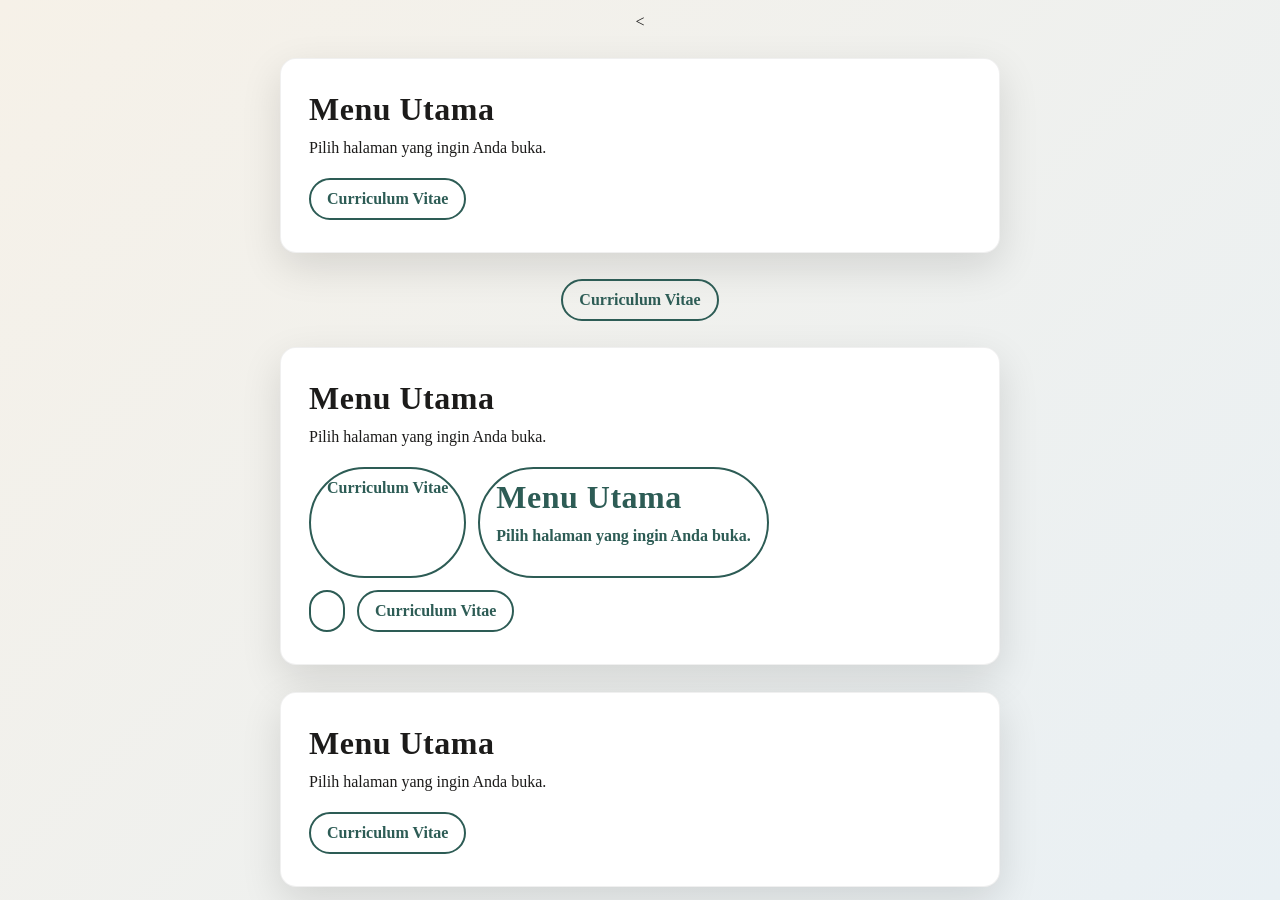
==== index.html @ be52fecc "Add files via upload" ====
<!DOCTYPE html>
<html lang="id">
<head>
    <meta charset="UTF-8">
    <<meta name="viewport" content="width=device-width, initial-scale=1">
    <title>Menu Utama</title>
    <style>
      :root {
        --bg1: #f6f1e8;
        --bg2: #e9f0f4;
        --ink: #1c1b1a;
        --accent: #2d5c55;
        --card: #ffffff;
      }

      * {
        box-sizing: border-box;
      }

      body {
        margin: 0;
        min-height: 100vh;
        display: grid;
        place-items: center;
        background: linear-gradient(135deg, var(--bg1), var(--bg2));
        color: var(--ink);
        font-family: "Georgia", "Times New Roman", serif;
      }

      .wrap {
        width: min(720px, 92vw);
        background: var(--card);
        padding: 32px 28px;
        border-radius: 16px;
        box-shadow: 0 14px 40px rgba(0, 0, 0, 0.12);
        border: 1px solid rgba(0, 0, 0, 0.06);
      }

      h1 {
        margin: 0 0 8px;
        font-size: 32px;
        letter-spacing: 0.5px;
      }

      p {
        margin: 0 0 18px;
        line-height: 1.5;
      }

      nav {
        display: flex;
        gap: 12px;
        flex-wrap: wrap;
      }

      nav a {
        text-decoration: none;
        color: var(--accent);
        border: 2px solid var(--accent);
        padding: 10px 16px;
        border-radius: 999px;
        font-weight: 700;
        transition: transform 0.15s ease, background 0.15s ease;
      }

      nav a:hover {
        background: var(--accent);
        color: #ffffff;
        transform: translateY(-2px);
      }
    </style>
    <head>
    <meta charset="UTF-8">
    <meta name="viewport" content="width=device-width, initial-scale=1">
    <title>Menu Utama</title>
    <style>
      :root {
        --bg1: #f6f1e8;
        --bg2: #e9f0f4;
        --ink: #1c1b1a;
        --accent: #2d5c55;
        --card: #ffffff;
      }

      * {
        box-sizing: border-box;
      }

      body {
        margin: 0;
        min-height: 100vh;
        display: grid;
        place-items: center;
        background: linear-gradient(135deg, var(--bg1), var(--bg2));
        color: var(--ink);
        font-family: "Georgia", "Times New Roman", serif;
      }

      .wrap {
        width: min(720px, 92vw);
        background: var(--card);
        padding: 32px 28px;
        border-radius: 16px;
        box-shadow: 0 14px 40px rgba(0, 0, 0, 0.12);
        border: 1px solid rgba(0, 0, 0, 0.06);
      }

      h1 {
        margin: 0 0 8px;
        font-size: 32px;
        letter-spacing: 0.5px;
      }

      p {
        margin: 0 0 18px;
        line-height: 1.5;
      }

      nav {
        display: flex;
        gap: 12px;
        flex-wrap: wrap;
      }

      nav a {
        text-decoration: none;
        color: var(--accent);
        border: 2px solid var(--accent);
        padding: 10px 16px;
        border-radius: 999px;
        font-weight: 700;
        transition: transform 0.15s ease, background 0.15s ease;
      }

      nav a:hover {
        background: var(--accent);
        color: #ffffff;
        transform: translateY(-2px);
      }
    </style>
  </head>
  <body>
    <main class="wrap">
      <h1>Menu Utama</h1>
      <p>Pilih halaman yang ingin Anda buka.</p>
      <nav>
        <a href="cvsaya.html">Curriculum Vitae</a>
      </nav>
    </main>
  
</body>
<nav>
        <a href="cvsaya.html">Curriculum Vitae</a>
      </nav>
<main class="wrap">
      <h1>Menu Utama</h1>
      <p>Pilih halaman yang ingin Anda buka.</p>
      <nav>
        <a href="cvsaya.html">Curriculum Vitae</a>
        <a href=">Curriculum Vitae</a>
      </nav>
    </main>
    <body>
    <main class="wrap">
      <h1>Menu Utama</h1>
      <p>Pilih halaman yang ingin Anda buka.</p>
      <nav>
        <a href="cvsaya.html">Curriculum Vitae</a>
      </nav>
    </main>
  
</body>
<html lang="id"><head>
    <meta charset="UTF-8">
    <meta name="viewport" content="width=device-width, initial-scale=1">
    <title>Menu Utama</title>
    <style>
      :root {
        --bg1: #f6f1e8;
        --bg2: #e9f0f4;
        --ink: #1c1b1a;
        --accent: #2d5c55;
        --card: #ffffff;
      }

      * {
        box-sizing: border-box;
      }

      body {
        margin: 0;
        min-height: 100vh;
        display: grid;
        place-items: center;
        background: linear-gradient(135deg, var(--bg1), var(--bg2));
        color: var(--ink);
        font-family: "Georgia", "Times New Roman", serif;
      }

      .wrap {
        width: min(720px, 92vw);
        background: var(--card);
        padding: 32px 28px;
        border-radius: 16px;
        box-shadow: 0 14px 40px rgba(0, 0, 0, 0.12);
        border: 1px solid rgba(0, 0, 0, 0.06);
      }

      h1 {
        margin: 0 0 8px;
        font-size: 32px;
        letter-spacing: 0.5px;
      }

      p {
        margin: 0 0 18px;
        line-height: 1.5;
      }

      nav {
        display: flex;
        gap: 12px;
        flex-wrap: wrap;
      }

      nav a {
        text-decoration: none;
        color: var(--accent);
        border: 2px solid var(--accent);
        padding: 10px 16px;
        border-radius: 999px;
        font-weight: 700;
        transition: transform 0.15s ease, background 0.15s ease;
      }

      nav a:hover {
        background: var(--accent);
        color: #ffffff;
        transform: translateY(-2px);
      }
    </style>
  </head>
  <body>
    <main class="wrap">
      <h1>Menu Utama</h1>
      <p>Pilih halaman yang ingin Anda buka.</p>
      <nav>
        <a href="cvsaya.html">Curriculum Vitae</a>
      </nav>
    </main>
  
</body></html>
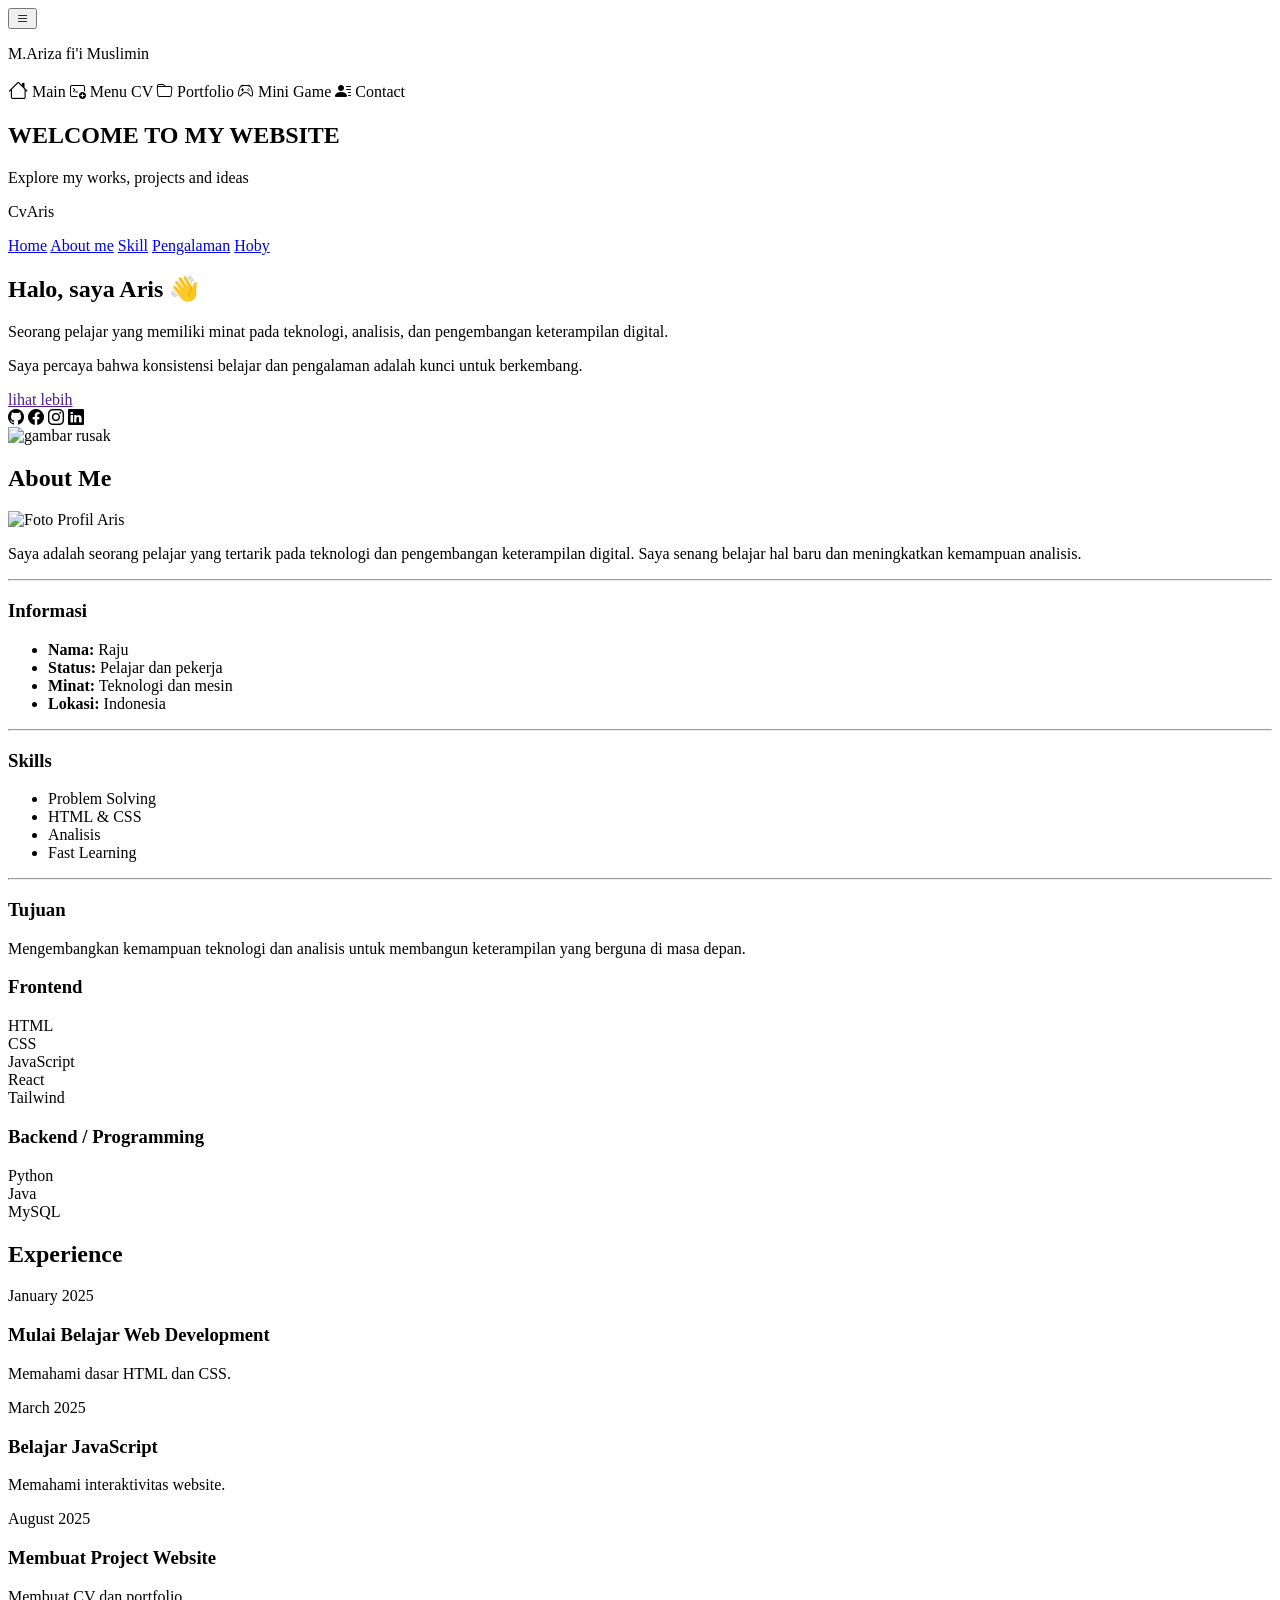
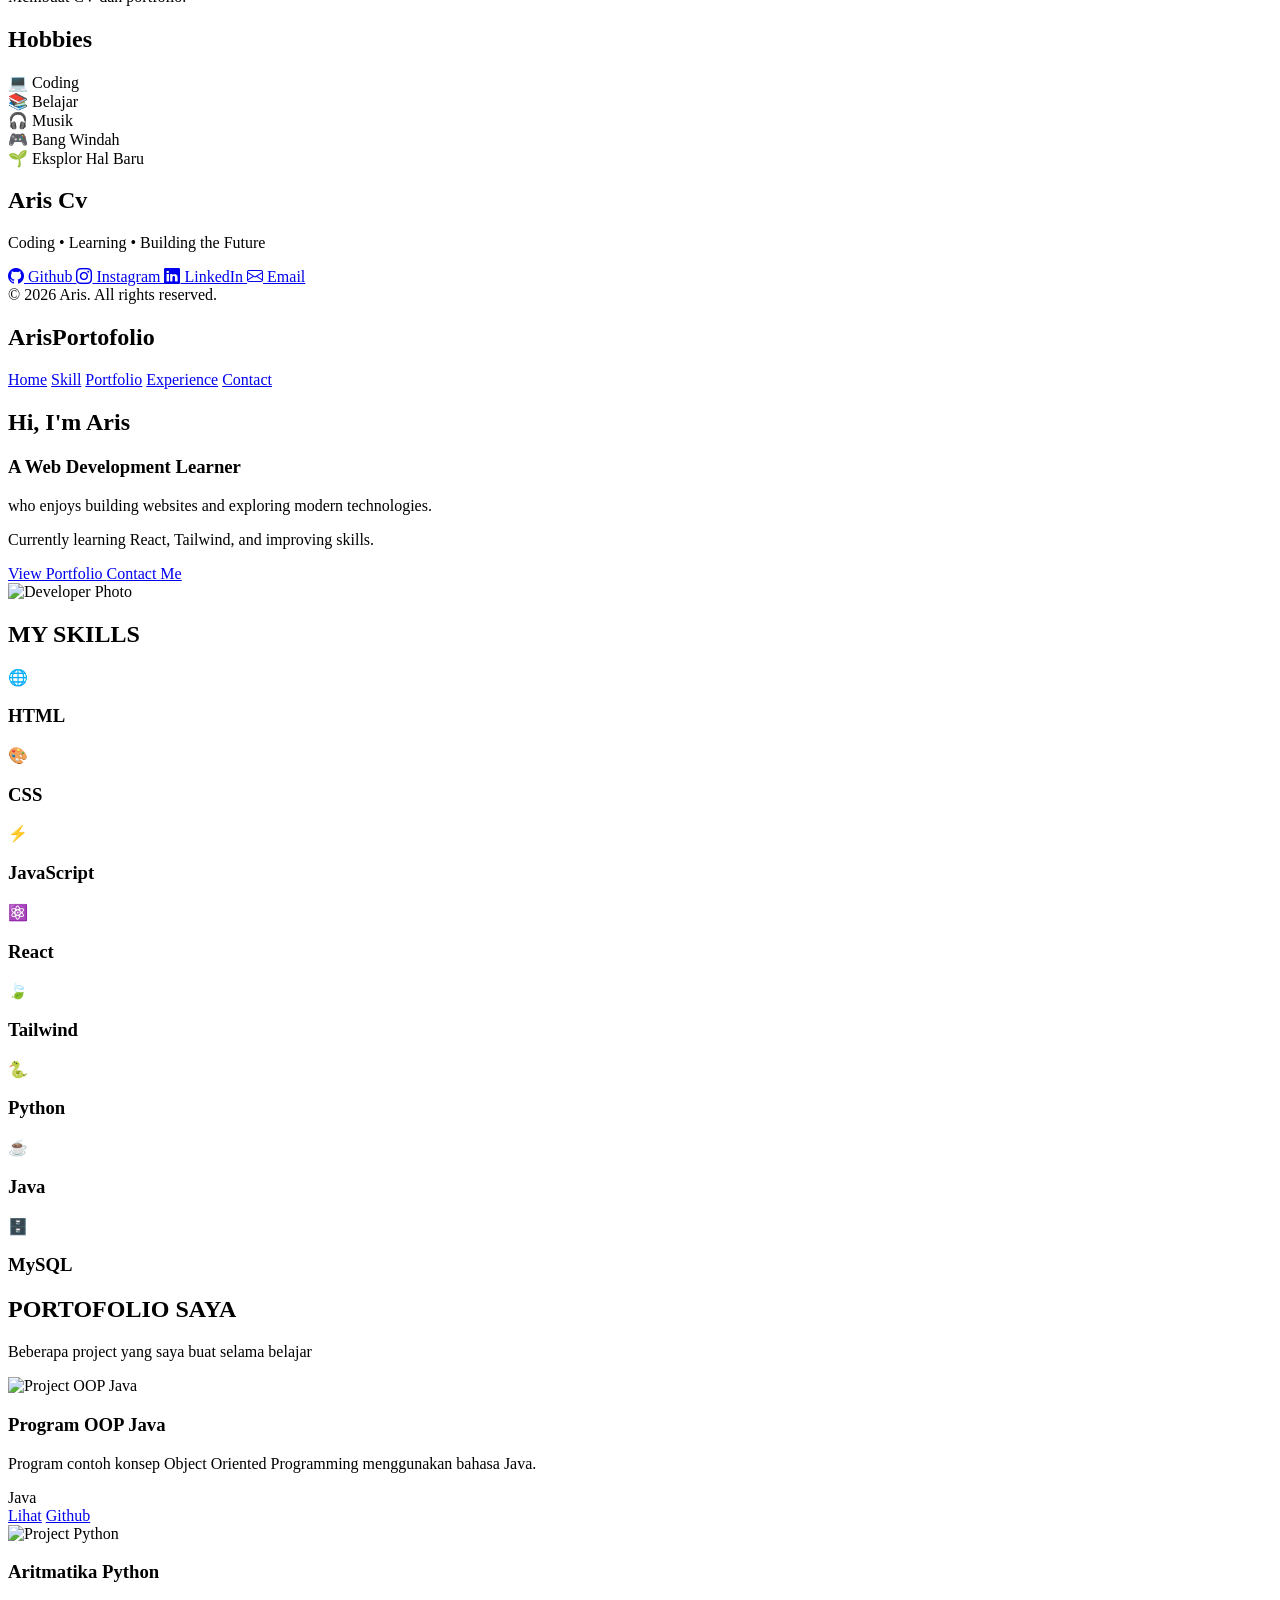
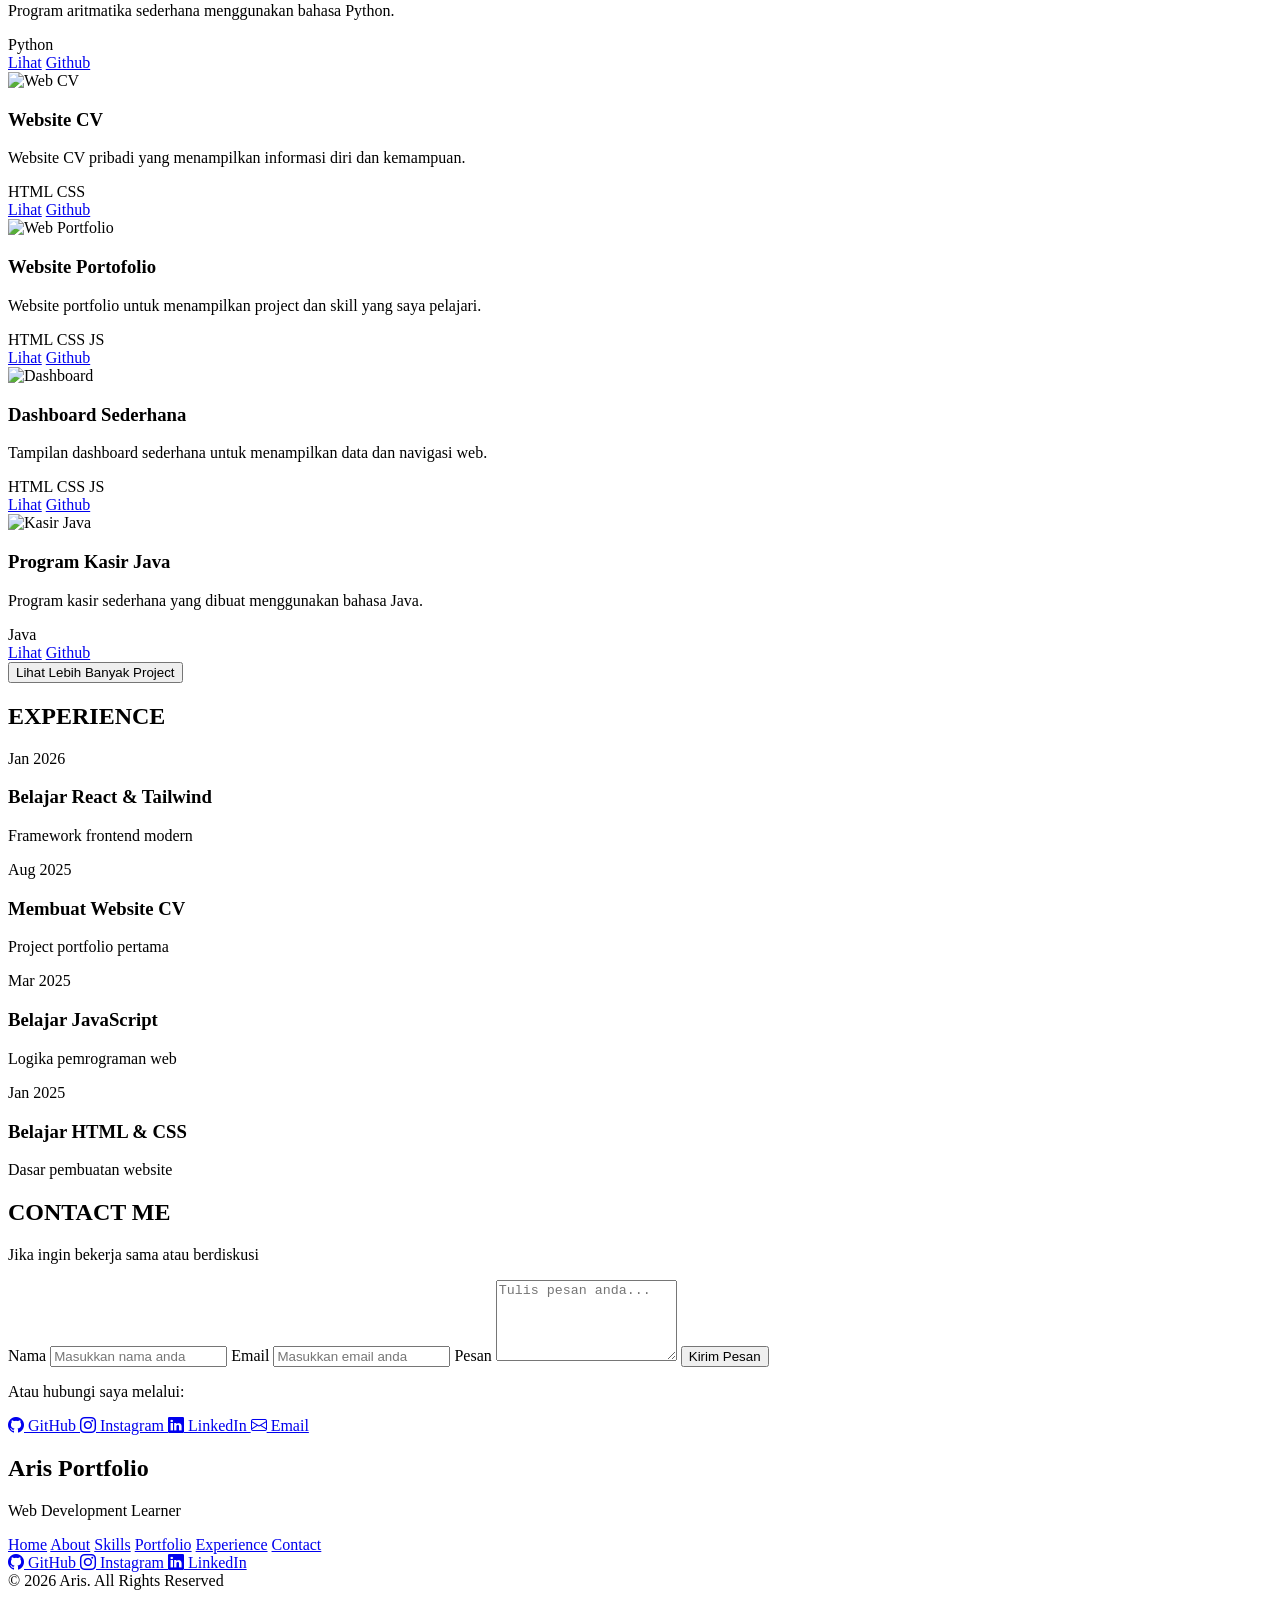
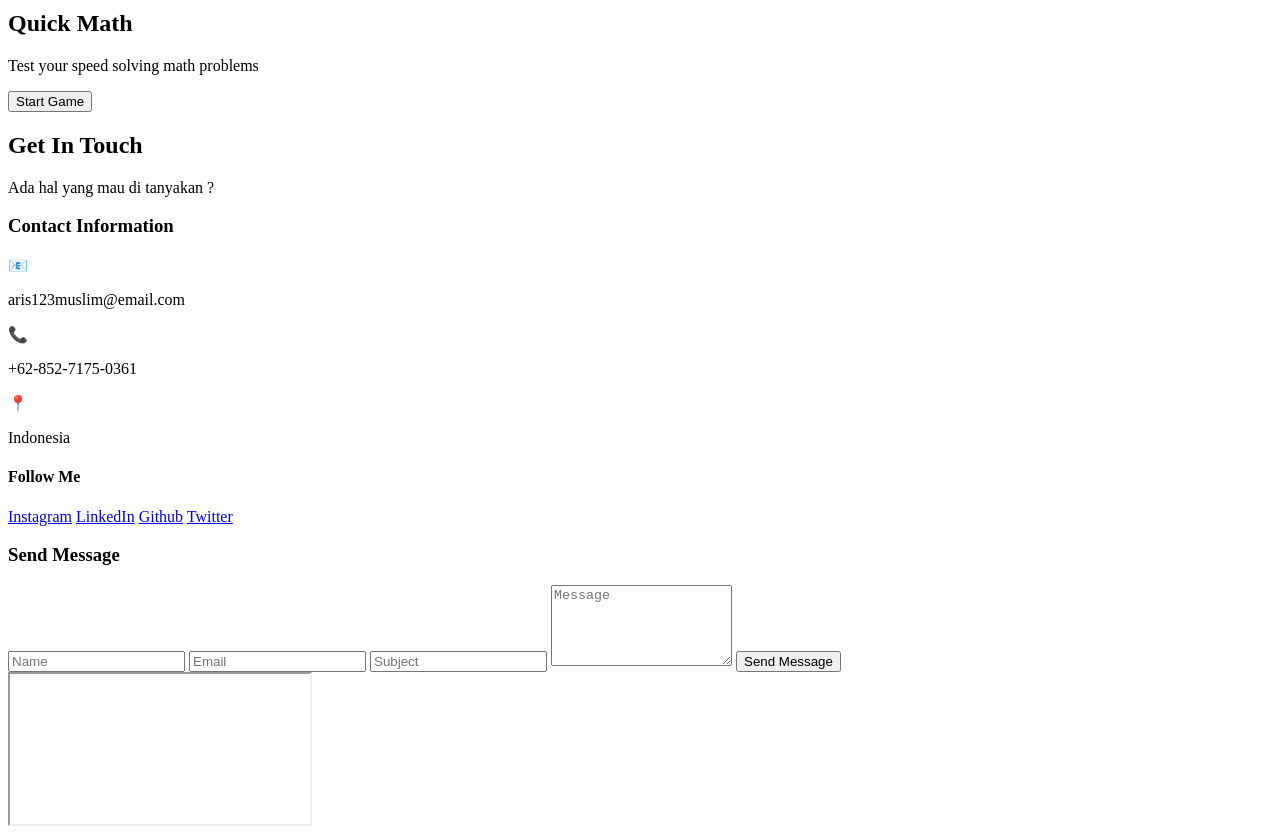
==== commit 1dda429f: "Add files via upload" ====
--- a/index.html
+++ b/index.html
@@ -1,252 +1,874 @@
 <!DOCTYPE html>
-<html lang="id">
-<head>
+<html lang="en"><head>
     <meta charset="UTF-8">
-    <<meta name="viewport" content="width=device-width, initial-scale=1">
-    <title>Menu Utama</title>
-    <style>
-      :root {
-        --bg1: #f6f1e8;
-        --bg2: #e9f0f4;
-        --ink: #1c1b1a;
-        --accent: #2d5c55;
-        --card: #ffffff;
-      }
-
-      * {
-        box-sizing: border-box;
-      }
-
-      body {
-        margin: 0;
-        min-height: 100vh;
-        display: grid;
-        place-items: center;
-        background: linear-gradient(135deg, var(--bg1), var(--bg2));
-        color: var(--ink);
-        font-family: "Georgia", "Times New Roman", serif;
-      }
-
-      .wrap {
-        width: min(720px, 92vw);
-        background: var(--card);
-        padding: 32px 28px;
-        border-radius: 16px;
-        box-shadow: 0 14px 40px rgba(0, 0, 0, 0.12);
-        border: 1px solid rgba(0, 0, 0, 0.06);
-      }
-
-      h1 {
-        margin: 0 0 8px;
-        font-size: 32px;
-        letter-spacing: 0.5px;
-      }
-
-      p {
-        margin: 0 0 18px;
-        line-height: 1.5;
-      }
-
-      nav {
-        display: flex;
-        gap: 12px;
-        flex-wrap: wrap;
-      }
-
-      nav a {
-        text-decoration: none;
-        color: var(--accent);
-        border: 2px solid var(--accent);
-        padding: 10px 16px;
-        border-radius: 999px;
-        font-weight: 700;
-        transition: transform 0.15s ease, background 0.15s ease;
-      }
-
-      nav a:hover {
-        background: var(--accent);
-        color: #ffffff;
-        transform: translateY(-2px);
-      }
-    </style>
-    <head>
-    <meta charset="UTF-8">
-    <meta name="viewport" content="width=device-width, initial-scale=1">
-    <title>Menu Utama</title>
-    <style>
-      :root {
-        --bg1: #f6f1e8;
-        --bg2: #e9f0f4;
-        --ink: #1c1b1a;
-        --accent: #2d5c55;
-        --card: #ffffff;
-      }
-
-      * {
-        box-sizing: border-box;
-      }
-
-      body {
-        margin: 0;
-        min-height: 100vh;
-        display: grid;
-        place-items: center;
-        background: linear-gradient(135deg, var(--bg1), var(--bg2));
-        color: var(--ink);
-        font-family: "Georgia", "Times New Roman", serif;
-      }
-
-      .wrap {
-        width: min(720px, 92vw);
-        background: var(--card);
-        padding: 32px 28px;
-        border-radius: 16px;
-        box-shadow: 0 14px 40px rgba(0, 0, 0, 0.12);
-        border: 1px solid rgba(0, 0, 0, 0.06);
-      }
-
-      h1 {
-        margin: 0 0 8px;
-        font-size: 32px;
-        letter-spacing: 0.5px;
-      }
-
-      p {
-        margin: 0 0 18px;
-        line-height: 1.5;
-      }
-
-      nav {
-        display: flex;
-        gap: 12px;
-        flex-wrap: wrap;
-      }
-
-      nav a {
-        text-decoration: none;
-        color: var(--accent);
-        border: 2px solid var(--accent);
-        padding: 10px 16px;
-        border-radius: 999px;
-        font-weight: 700;
-        transition: transform 0.15s ease, background 0.15s ease;
-      }
-
-      nav a:hover {
-        background: var(--accent);
-        color: #ffffff;
-        transform: translateY(-2px);
-      }
-    </style>
-  </head>
-  <body>
-    <main class="wrap">
-      <h1>Menu Utama</h1>
-      <p>Pilih halaman yang ingin Anda buka.</p>
-      <nav>
-        <a href="cvsaya.html">Curriculum Vitae</a>
-      </nav>
+    <meta name="viewport" content="width=device-width, initial-scale=1.0">
+    <title>main || dashboard</title>
+
+    <link rel="stylesheet" href="https://cdn.jsdelivr.net/npm/bootstrap-icons@1.11.3/font/bootstrap-icons.css">
+
+    <link rel="stylesheet" href="cvsaya.html">
+    <link rel="stylesheet" href="portofilio.css">
+    <link rel="stylesheet" href="contact.css">
+    <link rel="stylesheet" href="home.css">
+    <link rel="stylesheet" href="permainan mate matika.html">
+</head>
+
+<body>
+
+    <button class="menu-toggle" id="menuToggle">
+        <i class="bi bi-list"></i>
+    </button>
+
+    <!-- sidebar -->
+
+    <nav>
+        <div class="container-for-nav">
+            <div class="foto-part-nav"></div>
+            <p>M.Ariza fi'i Muslimin</p>
+        </div>
+
+        <div class="menu-navigation">
+           <a data-page="home" onclick="showPage('home');return false;" class="active">
+                <i class="bi bi-house" style="font-size: 1.25rem;"></i>
+                <span>Main</span>
+            </a>
+            <a data-page="cv" onclick="showPage('cv');return false;" class="">
+                <i class="bi bi-terminal-plus"></i>
+                <span>Menu CV</span>
+            </a>
+            <a data-page="portfolio" onclick="showPage('portfolio');return false;" class="">
+                <i class="bi bi-folder"></i>
+                <span>Portfolio</span>
+            </a>
+           <a data-page="game" onclick="showPage('game');return false;" class="">
+                <i class="bi bi-controller"></i>
+                <span>Mini Game</span>
+            </a>
+            <a data-page="contact" onclick="showPage('contact');return false;" class="">
+                <i class="bi bi-person-lines-fill"></i>
+                <span>Contact</span>
+            </a>
+        </div>
+    </nav>
+
+    <!-- sidebar end -->
+
+    <!-- main -->
+
+    <main>
+        <!-- Home -->
+        <section id="home" class="active">
+            <div class="home-container">
+                <div class="hero">
+
+                <h1 class="hero-title">
+                WELCOME TO MY WEBSITE
+                </h1>
+
+                <p class="hero-subtitle">
+                Explore my works, projects and ideas
+                </p>
+
+                </div>
+            </div>
+        </section>
+
+        <section id="cv" class="">
+            <div class="header-container">
+                <div class="nav-cv-right">
+                    <p>Cv<span>Aris</span></p>
+                </div>
+                <div class="nav-cv-left">
+                    <a href="#one" onclick="event.stopPropagation()">Home</a>
+                    <a href="#two" onclick="event.stopPropagation()">About me</a>
+                    <a href="#tree" onclick="event.stopPropagation()">Skill</a>
+                    <a href="#four" onclick="event.stopPropagation()">Pengalaman</a>
+                    <a href="#vive" onclick="event.stopPropagation()">Hoby</a>
+                </div>
+            </div>
+
+            <!-- Home end -->
+
+            <!-- Menu cv -->
+
+            <div class="main-cv">
+                <!-- HERO -->
+                <div class="cv-one reveal delay-1 active" id="one">
+                    <div class="cv-hero reveal delay-2 active">
+                        <h2>Halo, saya Aris 👋</h2>
+                        <p>Seorang pelajar yang memiliki minat pada teknologi, analisis, dan pengembangan keterampilan digital.</p>
+                        <p>Saya percaya bahwa konsistensi belajar dan pengalaman adalah kunci untuk berkembang.</p>
+                        <a href="">lihat lebih</a>
+
+                        <div class="sosmed-cv reveal delay-3 active">
+                            <i class="bi bi-github"></i>
+                            <i class="bi bi-facebook"></i>
+                            <i class="bi bi-instagram"></i>
+                            <i class="bi bi-linkedin"></i>
+                        </div>
+                    </div>
+
+                    <div class="img-cv-one reveal delay-4 active">
+                        <img src="/asset/arisOne.png" alt="gambar rusak">
+                    </div>
+                </div>
+
+                <!-- ABOUT -->
+                <div class="cv-two reveal delay-1" id="two">
+                    <div class="about">
+                        <h2 class="reveal delay-2">About Me</h2>
+                        <div class="about-content">
+
+                            <!-- FOTO -->
+                            <div class="about-photo reveal delay-3">
+                                <img src="/asset/aris-nav.png" alt="Foto Profil Aris">
+                            </div>
+
+                            <!-- TEXT -->
+                            <div class="about-text reveal delay-4">
+                                <p>
+                                    Saya adalah seorang pelajar yang tertarik pada teknologi dan
+                                    pengembangan keterampilan digital. Saya senang belajar hal
+                                    baru dan meningkatkan kemampuan analisis.
+                                </p>
+                                <hr>
+                                <div class="about-info">
+                                    <h3>Informasi</h3>
+                                    <ul>
+                                        <li><strong>Nama:</strong> Raju</li>
+                                        <li><strong>Status:</strong> Pelajar dan pekerja</li>
+                                        <li><strong>Minat:</strong> Teknologi dan mesin</li>
+                                        <li><strong>Lokasi:</strong> Indonesia</li>
+                                    </ul>
+                                </div>
+                                <hr>
+                                <div class="about-skills">
+                                    <h3>Skills</h3>
+                                    <ul>
+                                        <li>Problem Solving</li>
+                                        <li>HTML &amp; CSS</li>
+                                        <li>Analisis</li>
+                                        <li>Fast Learning</li>
+                                    </ul>
+                                </div>
+                                <hr>
+                                <div class="about-goal">
+                                    <h3>Tujuan</h3>
+                                    <p>
+                                        Mengembangkan kemampuan teknologi dan analisis untuk
+                                        membangun keterampilan yang berguna di masa depan.
+                                    </p>
+                                </div>
+                            </div>
+                        </div>
+                    </div>
+                </div>
+
+                <!-- SKILL -->
+                <div class="skill reveal delay-1" id="tree">
+                    <div class="skill-category reveal delay-2">
+                        <h3>Frontend</h3>
+                        <div class="skill-grid">
+
+                            <div class="skill-item reveal delay-3">HTML</div>
+                            <div class="skill-item reveal delay-3">CSS</div>
+                            <div class="skill-item reveal delay-3">JavaScript</div>
+                            <div class="skill-item reveal delay-4">React</div>
+                            <div class="skill-item reveal delay-4">Tailwind</div>
+                        </div>
+                    </div>
+
+                    <div class="skill-category reveal delay-3">
+                        <h3>Backend / Programming</h3>
+                        <div class="skill-grid">
+                            <div class="skill-item reveal delay-4">Python</div>
+                            <div class="skill-item reveal delay-4">Java</div>
+                            <div class="skill-item reveal delay-5">MySQL</div>
+                        </div>
+                    </div>
+                </div>
+
+                <!-- EXPERIENCE -->
+                <div class="cv-pengalaman reveal delay-1" id="four">
+                    <h2 class="reveal delay-2">Experience</h2>
+                    <div class="timeline">
+                        <div class="timeline-item reveal delay-3">
+                            <div class="timeline-dot"></div>
+                            <div class="timeline-content">
+                                <span class="timeline-date">January 2025</span>
+                                <h3>Mulai Belajar Web Development</h3>
+                                <p>Memahami dasar HTML dan CSS.</p>
+                            </div>
+                        </div>
+
+                        <div class="timeline-item reveal delay-4">
+                            <div class="timeline-dot"></div>
+                            <div class="timeline-content">
+                                <span class="timeline-date">March 2025</span>
+                                <h3>Belajar JavaScript</h3>
+                                <p>Memahami interaktivitas website.</p>
+                            </div>
+                        </div>
+
+                        <div class="timeline-item reveal delay-5">
+                            <div class="timeline-dot"></div>
+                            <div class="timeline-content">
+                                <span class="timeline-date">August 2025</span>
+                                <h3>Membuat Project Website</h3>
+                                <p>Membuat CV dan portfolio.</p>
+                            </div>
+                        </div>
+                    </div>
+                </div>
+
+
+                <!-- HOBBY -->
+                <div class="cv-hoby reveal delay-1" id="vive">
+                    <h2 class="reveal delay-2">Hobbies</h2>
+                    <div class="hobby-grid">
+
+                        <div class="hobby-item reveal delay-3">
+                            <span>💻</span> Coding
+                        </div>
+
+                        <div class="hobby-item reveal delay-3">
+                            <span>📚</span> Belajar
+                        </div>
+
+                        <div class="hobby-item reveal delay-4">
+                            <span>🎧</span> Musik
+                        </div>
+
+                        <div class="hobby-item reveal delay-4">
+                            <span>🎮</span> Bang Windah
+                        </div>
+
+                        <div class="hobby-item reveal delay-5">
+                            <span>🌱</span> Eksplor Hal Baru
+                        </div>
+
+                    </div>
+                </div>
+            </div>
+
+            <div class="cv-footer">
+                <div class="footer-container">
+                    <h2>Aris Cv</h2>
+
+                    <p class="footer-tagline">
+                        Coding • Learning • Building the Future
+                    </p>
+
+                    <div class="footer-social">
+
+                        <a href="#">
+                            <i class="bi bi-github"></i>
+                            Github
+                        </a>
+                        <a href="#">
+                            <i class="bi bi-instagram"></i>
+                            Instagram
+                        </a>
+                        <a href="#">
+                            <i class="bi bi-linkedin"></i>
+                            LinkedIn
+                        </a>
+                        <a href="#">
+                            <i class="bi bi-envelope"></i>
+                            Email
+                        </a>
+                    </div>
+
+                    <div class="footer-bottom">
+                        © 2026 Aris. All rights reserved.
+                    </div>
+                </div>
+            </div>
+
+        </section>
+
+        <!-- Menu cv end -->
+
+        <!-- Menu Portofolio -->
+
+        <section id="portfolio" class="">
+            <div class="container-nav-portfolio">
+                <div class="nav-portfolio-left">
+                    <h2>Aris<span>Portofolio</span></h2>
+                </div>
+
+                <div class="nav-portfolio-right">
+
+                  <a href="#portfolio">Home</a>
+                <a href="#portfolio-skills">Skill</a>
+                <a href="#portfolio-project">Portfolio</a>
+                <a href="#portfolio-experience">Experience</a>
+                <a href="#" onclick="showPage('contact'); return false;">Contact</a>
+                </div>
+
+            </div>
+
+            <div class="main-portfolio">
+                <div class="portfolio-hero reveal delay-1 active">
+                   <div class="hero-left">
+
+                    <h1 id="hero-title">Hi, I'm Aris</h1>
+                    <h3>A Web Development Learner</h3>
+                    <p>
+                        who enjoys building websites
+                        and exploring modern technologies.
+                    </p>
+                    <p>
+                        Currently learning React,
+                        Tailwind, and improving skills.
+                    </p>
+
+                    <div class="hero-buttons">
+
+                        <a href="#" class="btn-primary">
+                            View Portfolio
+                        </a>
+                        <a href="#" class="btn-secondary">
+                            Contact Me
+                        </a>
+
+                    </div>
+                </div>
+
+
+                <div class="hero-right">
+                    <img src="/asset/arisTwo.png" alt="Developer Photo">
+                </div>
+
+                </div>
+
+                <div class="portfolio-skill reveal delay-1 active">
+                    <h2 class="portfolio-skill-title">MY SKILLS</h2>
+    
+                    <div class="skill-grid-portfolio">
+        
+                        <div class="skill-card html reveal delay-1 active">
+                            <div class="skill-icon">🌐</div>
+                            <h3>HTML</h3>
+                        </div>
+        
+                        <div class="skill-card css reveal delay-2 active">
+                            <div class="skill-icon">🎨</div>
+                            <h3>CSS</h3>
+                        </div>
+        
+                        <div class="skill-card js reveal delay-3 active">
+                            <div class="skill-icon">⚡</div>
+                            <h3>JavaScript</h3>
+                        </div>
+        
+                        <div class="skill-card react reveal delay-1 active">
+                            <div class="skill-icon">⚛️</div>
+                            <h3>React</h3>
+                        </div>
+        
+                        <div class="skill-card tailwind reveal delay-2 active">
+                            <div class="skill-icon">🍃</div>
+                            <h3>Tailwind</h3>
+                        </div>
+        
+                        <div class="skill-card python reveal delay-3 active">
+                            <div class="skill-icon">🐍</div>
+                            <h3>Python</h3>
+                        </div>
+        
+                        <div class="skill-card java reveal delay-1 active">
+                            <div class="skill-icon">☕</div>
+                            <h3>Java</h3>
+                        </div>
+        
+                        <div class="skill-card mysql reveal delay-2 active">
+                            <div class="skill-icon">🗄️</div>
+                            <h3>MySQL</h3>
+                        </div>
+        
+                    </div>
+                </div>
+    
+                
+                <div class="portfolio-portfolio reveal delay-1">
+                    <h2 class="portfolio-project-title reveal delay-2">PORTOFOLIO SAYA</h2>
+                    <p class="portfolio-project-subtitle reveal delay-3">
+                        Beberapa project yang saya buat selama belajar
+                    </p>
+
+                    <div class="portfolio-grid">
+
+                        <!-- PROJECT 1 -->
+                        <div class="portfolio-card reveal delay-1">
+                            <div class="portfolio-preview">
+                                <img src="/asset/kasirJava.png" alt="Project OOP Java">
+                            </div>
+
+                            <div class="portfolio-content">
+                                <h3>Program OOP Java</h3>
+                                <p>
+                                    Program contoh konsep Object Oriented Programming
+                                    menggunakan bahasa Java.
+                                </p>
+
+                                <div class="portfolio-tech">
+                                    <span>Java</span>
+                                </div>
+
+                                <div class="portfolio-buttons">
+                                    <a href="#" class="btn-view">Lihat</a>
+                                    <a href="#" class="btn-github">Github</a>
+                                </div>
+                            </div>
+                        </div>
+
+
+                        <!-- PROJECT 2 -->
+                        <div class="portfolio-card reveal delay-2">
+                            <div class="portfolio-preview">
+                                <img src="/asset/kasirJava.png" alt="Project Python">
+                            </div>
+
+                            <div class="portfolio-content">
+                                <h3>Aritmatika Python</h3>
+                                <p>
+                                    Program aritmatika sederhana menggunakan
+                                    bahasa Python.
+                                </p>
+
+                                <div class="portfolio-tech">
+                                    <span>Python</span>
+                                </div>
+
+                                <div class="portfolio-buttons">
+                                    <a href="#" class="btn-view">Lihat</a>
+                                    <a href="#" class="btn-github">Github</a>
+                                </div>
+                            </div>
+                        </div>
+
+
+                        <!-- PROJECT 3 -->
+                        <div class="portfolio-card hidden-project reveal delay-1">
+                            <div class="portfolio-preview">
+                                <img src="/asset/cv.png" alt="Web CV">
+                            </div>
+
+                            <div class="portfolio-content">
+                                <h3>Website CV</h3>
+                                <p>
+                                    Website CV pribadi yang menampilkan
+                                    informasi diri dan kemampuan.
+                                </p>
+
+                                <div class="portfolio-tech">
+                                    <span>HTML</span>
+                                    <span>CSS</span>
+                                </div>
+
+                                <div class="portfolio-buttons">
+                                    <a href="#" class="btn-view">Lihat</a>
+                                    <a href="#" class="btn-github">Github</a>
+                                </div>
+                            </div>
+                        </div>
+
+
+                        <!-- PROJECT 4 -->
+                        <div class="portfolio-card hidden-project reveal delay-2">
+                            <div class="portfolio-preview">
+                                <img src="/asset/portofolio.png" alt="Web Portfolio">
+                            </div>
+
+                            <div class="portfolio-content">
+                                <h3>Website Portofolio</h3>
+                                <p>
+                                    Website portfolio untuk menampilkan
+                                    project dan skill yang saya pelajari.
+                                </p>
+
+                                <div class="portfolio-tech">
+                                    <span>HTML</span>
+                                    <span>CSS</span>
+                                    <span>JS</span>
+                                </div>
+
+                                <div class="portfolio-buttons">
+                                    <a href="#" class="btn-view">Lihat</a>
+                                    <a href="#" class="btn-github">Github</a>
+                                </div>
+                            </div>
+                        </div>
+
+
+                        <!-- PROJECT 5 -->
+                        <div class="portfolio-card hidden-project reveal delay-1">
+                            <div class="portfolio-preview">
+                                <img src="/asset/dashboard.png" alt="Dashboard">
+                            </div>
+
+                            <div class="portfolio-content">
+                                <h3>Dashboard Sederhana</h3>
+                                <p>
+                                    Tampilan dashboard sederhana untuk
+                                    menampilkan data dan navigasi web.
+                                </p>
+
+                                <div class="portfolio-tech">
+                                    <span>HTML</span>
+                                    <span>CSS</span>
+                                    <span>JS</span>
+                                </div>
+
+                                <div class="portfolio-buttons">
+                                    <a href="#" class="btn-view">Lihat</a>
+                                    <a href="#" class="btn-github">Github</a>
+                                </div>
+                            </div>
+                        </div>
+
+
+                        <!-- PROJECT 6 -->
+                        <div class="portfolio-card hidden-project reveal delay-2">
+                            <div class="portfolio-preview">
+                                <img src="/asset/kasirJava.png" alt="Kasir Java">
+                            </div>
+
+                            <div class="portfolio-content">
+                                <h3>Program Kasir Java</h3>
+                                <p>
+                                    Program kasir sederhana yang dibuat
+                                    menggunakan bahasa Java.
+                                </p>
+
+                                <div class="portfolio-tech">
+                                    <span>Java</span>
+                                </div>
+
+                                <div class="portfolio-buttons">
+                                    <a href="#" class="btn-view">Lihat</a>
+                                    <a href="#" class="btn-github">Github</a>
+                                </div>
+                            </div>
+                        </div>
+                    </div>
+
+                    <button class="btn-show-project reveal delay-3">
+                        Lihat Lebih Banyak Project
+                    </button>
+
+                    </div>
+
+
+                    <div class="portfolio-experience reveal delay-1">
+                        <h2 class="experience-title" reveal="" delay-2="">EXPERIENCE</h2>
+
+                        <div class="experience-container reveal delay-2">
+                            <div class="experience-line"></div>
+
+                            <!-- 2026 -->
+                            <div class="experience-item reveal delay-1">
+
+                                <div class="experience-date">
+                                    Jan 2026
+                                </div>
+
+                                <div class="experience-dot"></div>
+
+                                <div class="experience-content">
+                                    <h3>Belajar React &amp; Tailwind</h3>
+                                    <p>Framework frontend modern</p>
+                                </div>
+                            </div>
+
+
+                            <!-- 2025 AUG -->
+                            <div class="experience-item reveal delay-2">
+
+                                <div class="experience-date">
+                                    Aug 2025
+                                </div>
+
+                                <div class="experience-dot"></div>
+
+                                <div class="experience-content">
+                                    <h3>Membuat Website CV</h3>
+                                    <p>Project portfolio pertama</p>
+                                </div>
+                            </div>
+
+
+                            <!-- 2025 JS -->
+                            <div class="experience-item reveal delay-3">
+
+                                <div class="experience-date">
+                                    Mar 2025
+                                </div>
+
+                                <div class="experience-dot"></div>
+
+                                <div class="experience-content">
+                                    <h3>Belajar JavaScript</h3>
+                                    <p>Logika pemrograman web</p>
+                                </div>
+                            </div>
+
+
+                            <!-- 2025 HTML -->
+                            <div class="experience-item reveal delay-4">
+
+                                <div class="experience-date">
+                                    Jan 2025
+                                </div>
+
+                                <div class="experience-dot"></div>
+
+                                <div class="experience-content">
+                                    <h3>Belajar HTML &amp; CSS</h3>
+                                    <p>Dasar pembuatan website</p>
+                                </div>
+                            </div>
+                        </div>
+                    </div>
+
+                
+                    <div class="portfolio-contact reveal delay-1">
+                        <h2 class="contact-title reveal delay-2">CONTACT ME</h2>
+                        <p class="contact-subtitle reveal delay-3">
+                            Jika ingin bekerja sama atau berdiskusi
+                        </p>
+
+                        <div class="contact-container reveal delay-3">
+
+                            <!-- FORM -->
+                            <form class="contact-form">
+
+                                <label>Nama</label>
+                                <input type="text" placeholder="Masukkan nama anda">
+
+                                <label>Email</label>
+                                <input type="email" placeholder="Masukkan email anda">
+
+                                <label>Pesan</label>
+                                <textarea rows="5" placeholder="Tulis pesan anda..."></textarea>
+
+                                <button type="submit" class="contact-button">
+                                    Kirim Pesan
+                                </button>
+                            </form>
+                        </div>
+
+
+                        <!-- SOCIAL CONTACT -->
+
+                        <div class="contact-social reveal delay-4">
+
+                            <p>Atau hubungi saya melalui:</p>
+
+                            <div class="contact-links">
+
+                                <a href="#" class="contact-link reveal delay-1">
+                                    <i class="bi bi-github"></i>
+                                    GitHub
+                                </a>
+
+                                <a href="#" class="contact-link reveal delay-2">
+                                    <i class="bi bi-instagram"></i>
+                                    Instagram
+                                </a>
+
+                                <a href="#" class="contact-link reveal delay-3">
+                                    <i class="bi bi-linkedin"></i>
+                                    LinkedIn
+                                </a>
+
+                                <a href="#" class="contact-link reveal delay-4">
+                                    <i class="bi bi-envelope"></i>
+                                    Email
+                                </a>
+
+                            </div>
+                        </div>
+                    </div>
+            </div>
+
+            <div class="portfolio-footer reveal delay-5">
+                <div class="footer-container">
+
+                    <!-- TITLE -->
+                    <h2 class="footer-title  reveal delay-1">Aris Portfolio</h2>
+                    <p class="footer-tagline  reveal delay-2">
+                        Web Development Learner
+                    </p>
+
+                    <!-- NAVIGATION -->
+                    <div class="footer-nav  reveal delay-3">
+
+                        <a href="#">Home</a>
+                        <a href="#">About</a>
+                        <a href="#">Skills</a>
+                        <a href="#">Portfolio</a>
+                        <a href="#">Experience</a>
+                        <a href="#">Contact</a>
+
+                    </div>
+
+                    <!-- SOCIAL -->
+                    <div class="footer-social  reveal delay-4">
+
+                        <a href="#">
+                            <i class="bi bi-github"></i>
+                            GitHub
+                        </a>
+
+                        <a href="#">
+                            <i class="bi bi-instagram"></i>
+                            Instagram
+                        </a>
+
+                        <a href="#">
+                            <i class="bi bi-linkedin"></i>
+                            LinkedIn
+                        </a>
+
+                    </div>
+
+                    <!-- COPYRIGHT -->
+                    <div class="footer-bottom  reveal delay-5">
+                        © 2026 Aris. All Rights Reserved
+                    </div>
+
+                </div>
+            </div>
+        </section>
+
+        <!-- Menu Portofolio end -->
+
+        <!-- Menu game -->
+
+        <section id="game" class="">
+
+            <div class="game-container">
+                <h1>Quick Math</h1>
+
+                <!-- START SCREEN -->
+
+                <div id="game-start">
+                    <p>Test your speed solving math problems</p>
+                    <button id="startGame">Start Game</button>
+                </div>
+
+
+                <!-- GAME SCREEN -->
+
+                <div id="game-play" style="display:none;">
+                    <div class="game-info">
+                    <span id="questionNumber"></span>
+                    <span id="timer"></span>
+                </div>
+
+                    <h2 id="questionText"></h2>
+                    <input type="number" id="answerInput" placeholder="Your answer">
+                    <button id="submitAnswer">Submit</button>
+
+                </div>
+
+
+                <!-- RESULT SCREEN -->
+
+                <div id="game-result" style="display:none;">
+                    <h2>Game Result</h2>
+                    <p id="scoreText"></p>
+                <table>
+
+                <thead>
+                    <tr>
+                        <th>No</th>
+                        <th>Question</th>
+                        <th>Your Answer</th>
+                        <th>Result</th>
+                    </tr>
+                </thead>
+
+                <tbody id="resultTable"></tbody>
+                    </table>
+                    <button id="restartGame">Play Again</button>
+                </div>
+            </div>
+        </section>
+
+        <!-- Menu game end -->
+
+        <!-- Menu contact -->
+
+        <section id="contact" class="">
+            <div class="page-contact">
+                <!-- Heading -->
+                <div class="contact-header reveal active">
+                    <h2>Get In Touch</h2>
+                    <p>Ada hal yang mau di tanyakan ? </p>
+                </div>
+
+                <!-- Contact Container -->
+                <div class="contact-container">
+                    <!-- Contact Info -->
+                    <div class="contact-info reveal active">
+                        <h3>Contact Information</h3>
+
+                        <div class="info-item">
+                            <span>📧</span>
+                            <p>aris123muslim@email.com</p>
+                        </div>
+
+                        <div class="info-item">
+                            <span>📞</span>
+                            <p>+62-852-7175-0361</p>
+                        </div>
+
+                        <div class="info-item">
+                            <span>📍</span>
+                            <p>Indonesia</p>
+                        </div>
+
+                        <!-- Social Media -->
+                        <div class="social-media">
+                            <h4>Follow Me</h4>
+                            <div class="social-icons">
+                                <a href="#">Instagram</a>
+                                <a href="#">LinkedIn</a>
+                                <a href="#">Github</a>
+                                <a href="#">Twitter</a>
+                            </div>
+                        </div>
+                    </div>
+
+                    <!-- Contact Form -->
+                    <div class="contact-form reveal active">
+                        <h3>Send Message</h3>
+
+                        <form>
+                            <input type="text" placeholder="Name" required="">
+                            <input type="email" placeholder="Email" required="">
+                            <input type="text" placeholder="Subject">
+
+                            <textarea placeholder="Message" rows="5"></textarea>
+
+                            <button type="submit">Send Message</button>
+                        </form>
+                    </div>
+                </div>
+
+                <!-- Google Map -->
+                <div class="contact-map reveal">
+                    <iframe src="https://maps.google.com/maps?q=Jalan%20Taman%20Sari%20Bukit%20Raya%20Pekanbaru%20Riau%20Indonesia&amp;t=&amp;z=15&amp;ie=UTF8&amp;iwloc=&amp;output=embed" allowfullscreen="" loading="lazy">
+                    </iframe>
+                </div>
+            </div>
+        </section>
+        <!-- Menu contact -->
     </main>
-  
-</body>
-<nav>
-        <a href="cvsaya.html">Curriculum Vitae</a>
-      </nav>
-<main class="wrap">
-      <h1>Menu Utama</h1>
-      <p>Pilih halaman yang ingin Anda buka.</p>
-      <nav>
-        <a href="cvsaya.html">Curriculum Vitae</a>
-        <a href=">Curriculum Vitae</a>
-      </nav>
-    </main>
-    <body>
-    <main class="wrap">
-      <h1>Menu Utama</h1>
-      <p>Pilih halaman yang ingin Anda buka.</p>
-      <nav>
-        <a href="cvsaya.html">Curriculum Vitae</a>
-      </nav>
-    </main>
-  
-</body>
-<html lang="id"><head>
-    <meta charset="UTF-8">
-    <meta name="viewport" content="width=device-width, initial-scale=1">
-    <title>Menu Utama</title>
-    <style>
-      :root {
-        --bg1: #f6f1e8;
-        --bg2: #e9f0f4;
-        --ink: #1c1b1a;
-        --accent: #2d5c55;
-        --card: #ffffff;
-      }
-
-      * {
-        box-sizing: border-box;
-      }
-
-      body {
-        margin: 0;
-        min-height: 100vh;
-        display: grid;
-        place-items: center;
-        background: linear-gradient(135deg, var(--bg1), var(--bg2));
-        color: var(--ink);
-        font-family: "Georgia", "Times New Roman", serif;
-      }
-
-      .wrap {
-        width: min(720px, 92vw);
-        background: var(--card);
-        padding: 32px 28px;
-        border-radius: 16px;
-        box-shadow: 0 14px 40px rgba(0, 0, 0, 0.12);
-        border: 1px solid rgba(0, 0, 0, 0.06);
-      }
-
-      h1 {
-        margin: 0 0 8px;
-        font-size: 32px;
-        letter-spacing: 0.5px;
-      }
-
-      p {
-        margin: 0 0 18px;
-        line-height: 1.5;
-      }
-
-      nav {
-        display: flex;
-        gap: 12px;
-        flex-wrap: wrap;
-      }
-
-      nav a {
-        text-decoration: none;
-        color: var(--accent);
-        border: 2px solid var(--accent);
-        padding: 10px 16px;
-        border-radius: 999px;
-        font-weight: 700;
-        transition: transform 0.15s ease, background 0.15s ease;
-      }
-
-      nav a:hover {
-        background: var(--accent);
-        color: #ffffff;
-        transform: translateY(-2px);
-      }
-    </style>
-  </head>
-  <body>
-    <main class="wrap">
-      <h1>Menu Utama</h1>
-      <p>Pilih halaman yang ingin Anda buka.</p>
-      <nav>
-        <a href="cvsaya.html">Curriculum Vitae</a>
-      </nav>
-    </main>
-  
-</body></html>
+    <!-- main end -->
+    <script src="java.js"></script><div class="sidebar-overlay" style="position: fixed; top: 0px; left: 0px; width: 100%; height: 100%; background: rgba(0, 0, 0, 0); z-index: 1400; display: none;"></div>
+
+</body></html>
